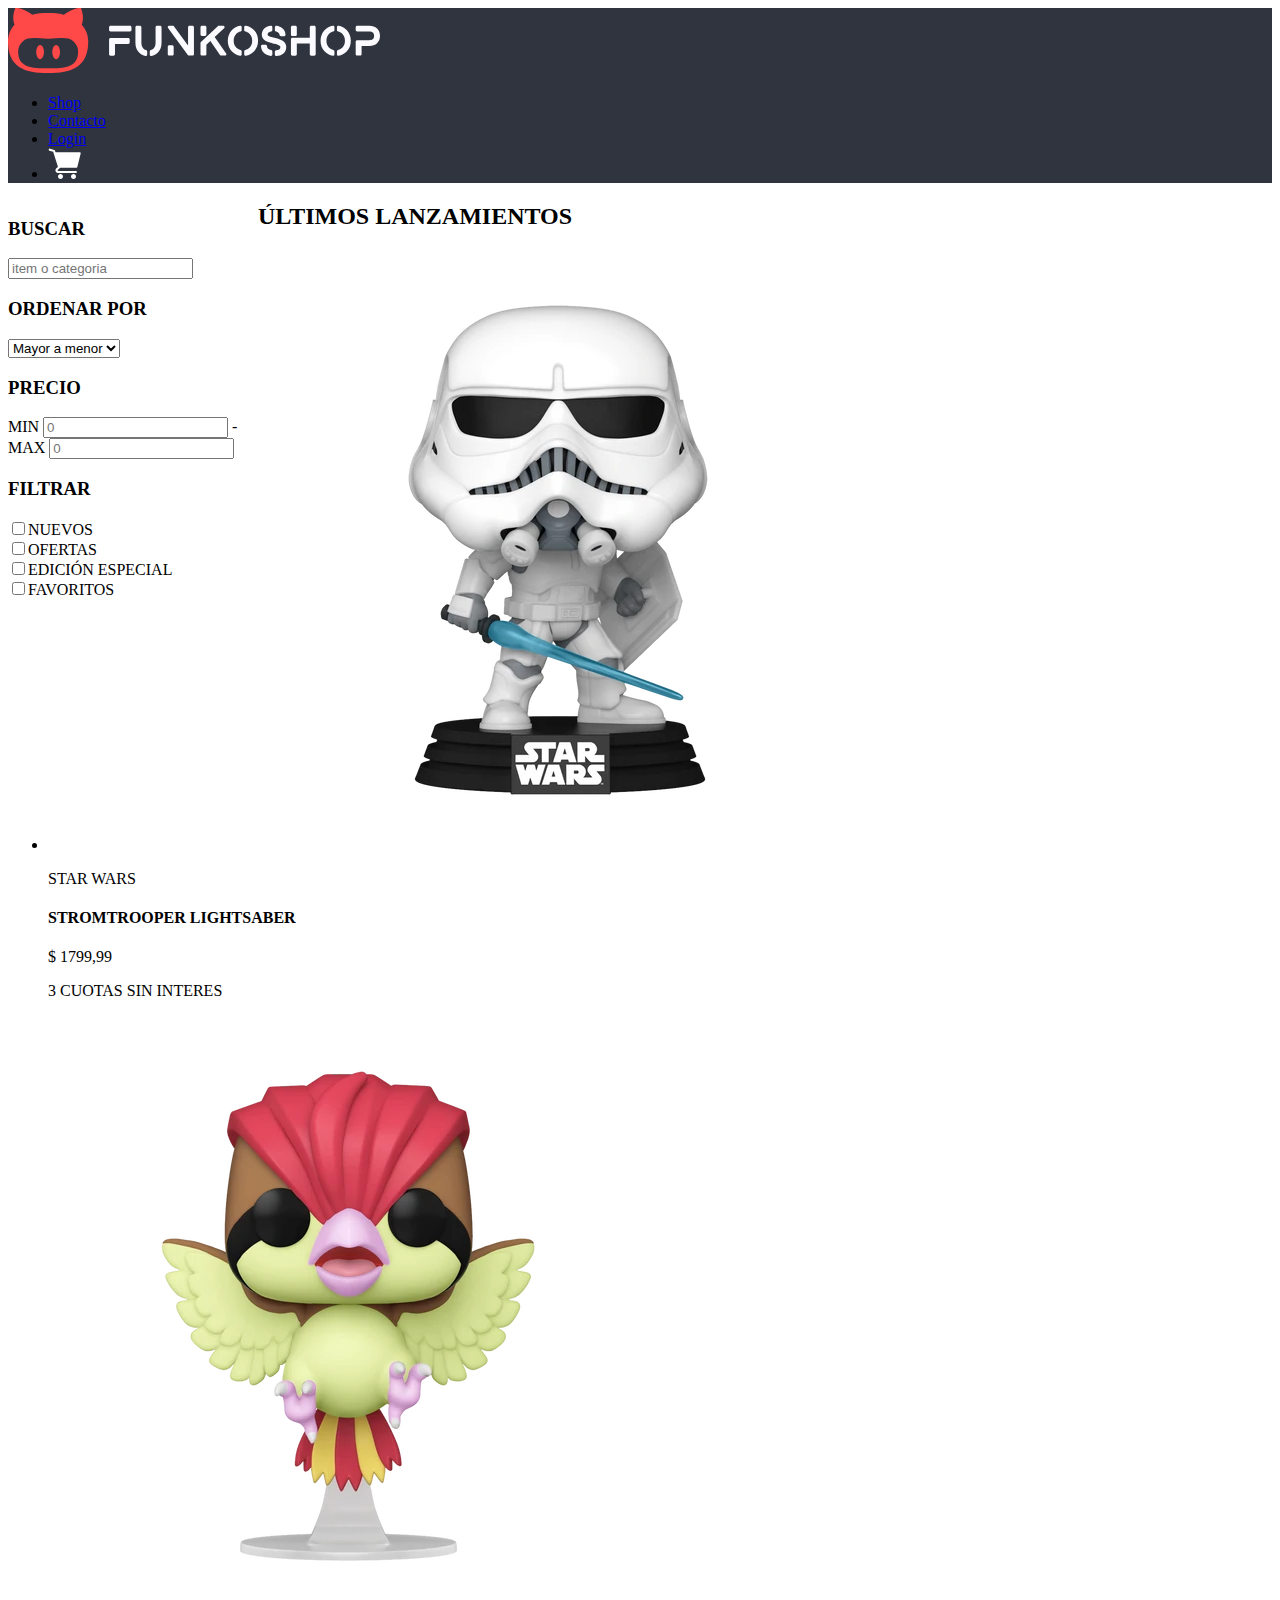
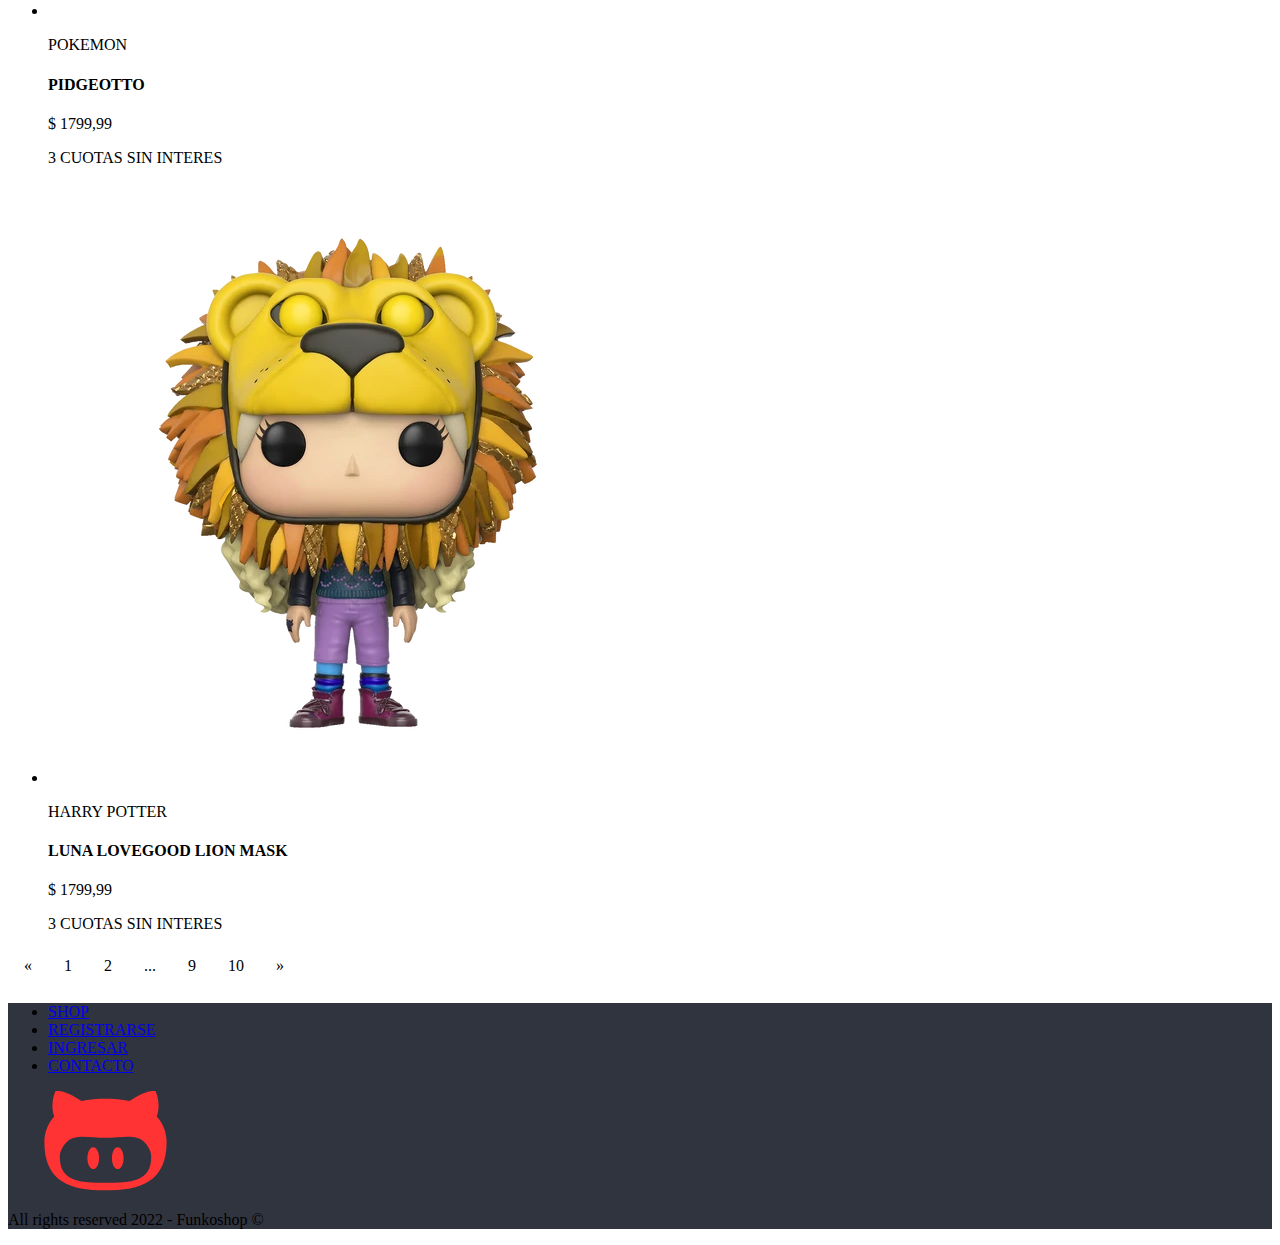
==== shop.html @ 744dad2f "Se crea la pagina Shop" ====
<!DOCTYPE html>
<html lang="en">
<head>
    <meta charset="UTF-8">
    <meta http-equiv="X-UA-Compatible" content="IE=edge">
    <meta name="viewport" content="width=device-width, initial-scale=1.0">
    <link rel="stylesheet" href="shop.css">
    <title>FunkoShop</title>
</head>
<body>
    <header> <!-- BARRA DE NAVEGACION -->
        <nav style="background-color: #30343F;">
            <picture>
                <a href="">
                    <img src="./img/branding/logo_light_horizontal.svg" alt="Isologotipo de la marca Funkoshop">
                </a>
            </picture>
            <ul>
                <li>
                    <a href="./pages/shop.html">Shop</a>
                </li>
                <li>
                    <a href="./pages/contact.html">Contacto</a>
                </li>
                <li>
                    <a href="./pages/login.html">Login</a>
                </l>
                <li>
                    <a href="./pages/cart.html">
                        <img src="./img/icons/cart-icon.svg" alt="icono de carrito">
                    </a>
                </li>
            </ul>
        </nav>
    </header> <!-- FIN BARRA DE NAVEGACION -->

    <aside>
        <section>
            <h3>BUSCAR</h3>
            <form action="">
                <input type="text" placeholder="item o categoria">
            </form>
        </section>
        <section>
            <h3>ORDENAR POR</h3>
            <form action="">
                <select>
                    <option value="">Mayor a menor</option>
                    <option value="">Menor a mayor</option>
              </select>
            </form>
        </section>
        <section>
            <h3>PRECIO</h3>
            <form action="">
                <label for="">MIN</label>
                <input type="number" min="0" placeholder="0"> -
                <label for="">MAX</label>
                <input type="number" max="9999999999" placeholder="0">
            </form>
        </section>
        <section>
            <h3>FILTRAR</h3>
            <form action="">
                <input type="checkbox" name="">NUEVOS <br>
                <input type="checkbox" name="">OFERTAS <br>
                <input type="checkbox" name="">EDICIÓN ESPECIAL <br>
                <input type="checkbox" name="">FAVORITOS
            </form>
        </section>
    </aside>

    <main>
        <section>
            <h2>ÚLTIMOS LANZAMIENTOS</h2>
            <ul>
                <li>
                    <article>
                        <a href=""></a>
                        <picture>
                            <img src="img/star-wars/trooper-1.webp" alt="Muñequito de Stormtrooper de Star Wars">
                        </picture>
                        <div>
                            <p>STAR WARS</p>
                            <h4>STROMTROOPER LIGHTSABER</h4>
                            <p>$ 1799,99</p>
                            <p>3 CUOTAS SIN INTERES</p>
                        </div>
                    </article>
                </li>
                <li>
                    <article>
                        <article>
                            <a href=""></a>
                            <picture>
                                <img src="img/pokemon/pidgeotto-1.webp" alt="Muñequito de un Pidgeotto de Pokemon">
                            </picture>
                            <div>
                                <p>POKEMON</p>
                                <h4>PIDGEOTTO</h4>
                                <p>$ 1799,99</p>
                                <p>3 CUOTAS SIN INTERES</p>
                            </div>
                        </article>
                    </article>
                </li>
                <li>
                    <article>
                        <article>
                            <a href=""></a>
                            <picture>
                                <img src="img/harry-potter/luna-1.webp" alt="Muñequito de un Luna Lovegood de Harry Potter">
                            </picture>
                            <div>
                                <p>HARRY POTTER</p>
                                <h4>LUNA LOVEGOOD LION MASK</h4>
                                <p>$ 1799,99</p>
                                <p>3 CUOTAS SIN INTERES</p>
                            </div>
                        </article>
                    </article>
                </li>
            </ul>
        </section>
        <section>
            <ul class="pagination">
                <li><a href="#">«</a></li>
                <li><a href="#">1</a></li>
                <li><a class="active" href="#">2</a></li>
                <li><a href="#">...</a></li>
                <li><a href="#">9</a></li>
                <li><a href="#">10</a></li>
                <li><a href="#">»</a></li>
            </ul>
        </section>
    </main>

    <!-- FOOTER -->
    <footer style="background-color: #30343F;">
        <section>
            <nav>
                <ul>
                    <li><a href="./pages/shop.html">SHOP</a></li>
                    <li><a href="./pages/register.html">REGISTRARSE</a></li>
                    <li><a href="./pages/login.html">INGRESAR</a></li>
                    <li><a href="./pages/contact.html">CONTACTO</a></li>
                </ul>
                <picture>
                    <img src="img/branding/isotype.svg" alt="Isotipo de la marca Funkoshop" width="195" height="100" />
                </picture>
            </nav>
        </section>
        <p>All rights reserved 2022 - Funkoshop &copy;</p>
    </footer>
    <!-- FIN DEL FOOTER -->
</body>
</html>
---- shop.css ----
aside{
    float: left;
    width: 250px;
}



/* PAGINACION */
ul.pagination {
    display: inline-block;
    padding: 0;
    margin: 0;
}

ul.pagination li {
    display: inline;
}

ul.pagination li a {
    color: black;
    float: left;
    padding: 8px 16px;
    text-decoration: none;
}
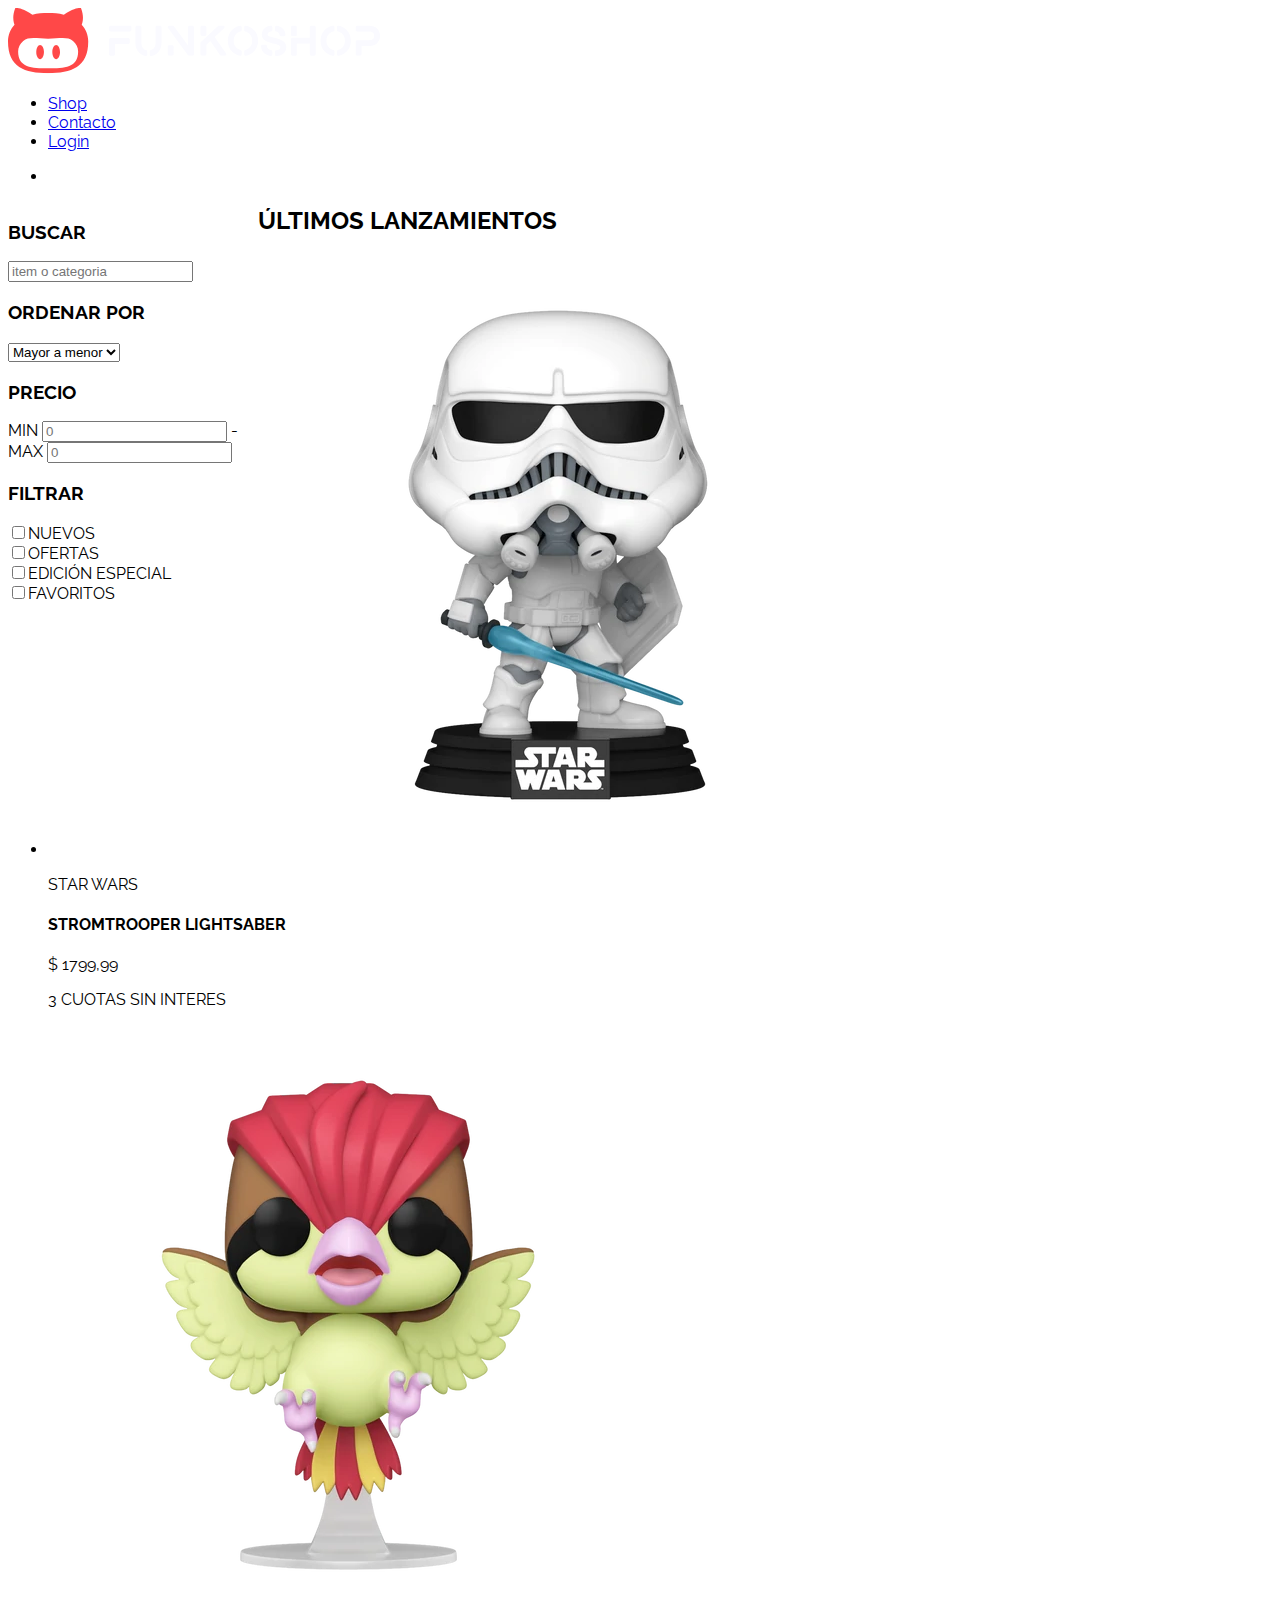
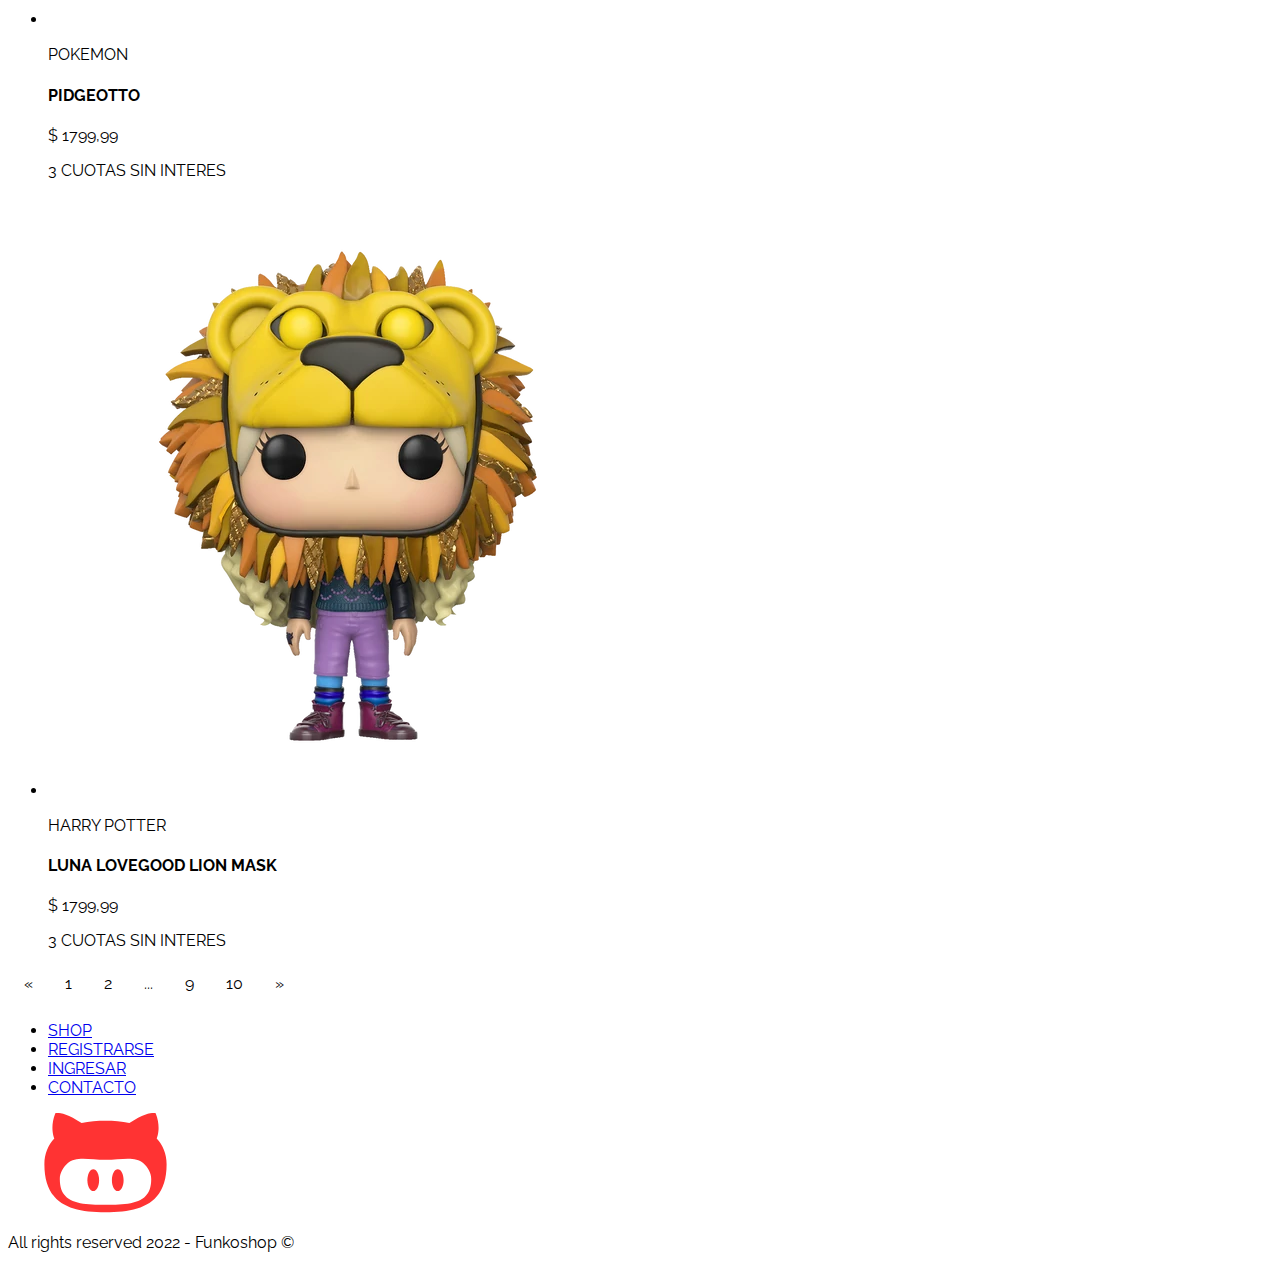
==== commit f3e2eed9: "Creacion de la pagina Home" ====
--- a/shop.html
+++ b/shop.html
@@ -9,15 +9,15 @@
 </head>
 <body>
     <header> <!-- BARRA DE NAVEGACION -->
-        <nav style="background-color: #30343F;">
+        <nav>
             <picture>
-                <a href="">
+                <a href="./index.html">
                     <img src="./img/branding/logo_light_horizontal.svg" alt="Isologotipo de la marca Funkoshop">
                 </a>
             </picture>
             <ul>
                 <li>
-                    <a href="./pages/shop.html">Shop</a>
+                    <a href="./shop.html">Shop</a>
                 </li>
                 <li>
                     <a href="./pages/contact.html">Contacto</a>
@@ -136,7 +136,7 @@
     </main>
 
     <!-- FOOTER -->
-    <footer style="background-color: #30343F;">
+    <footer>
         <section>
             <nav>
                 <ul>
--- a/shop.css
+++ b/shop.css
@@ -1,8 +1,16 @@
+@import url('https://fonts.googleapis.com/css2?family=Lato:wght@300;400&family=Raleway:wght@300;400;500;700&display=swap');
+@import url('https://fonts.googleapis.com/css2?family=Inter:wght@300;500;700&family=Lato:wght@300;400&family=Raleway:wght@300;400;500;700&display=swap');
+
+
+
 aside{
     float: left;
     width: 250px;
 }
-
+body{
+    font-family: 'Lato', sans-serif;
+    font-family: 'Raleway', sans-serif;
+}
 
 
 /* PAGINACION */
